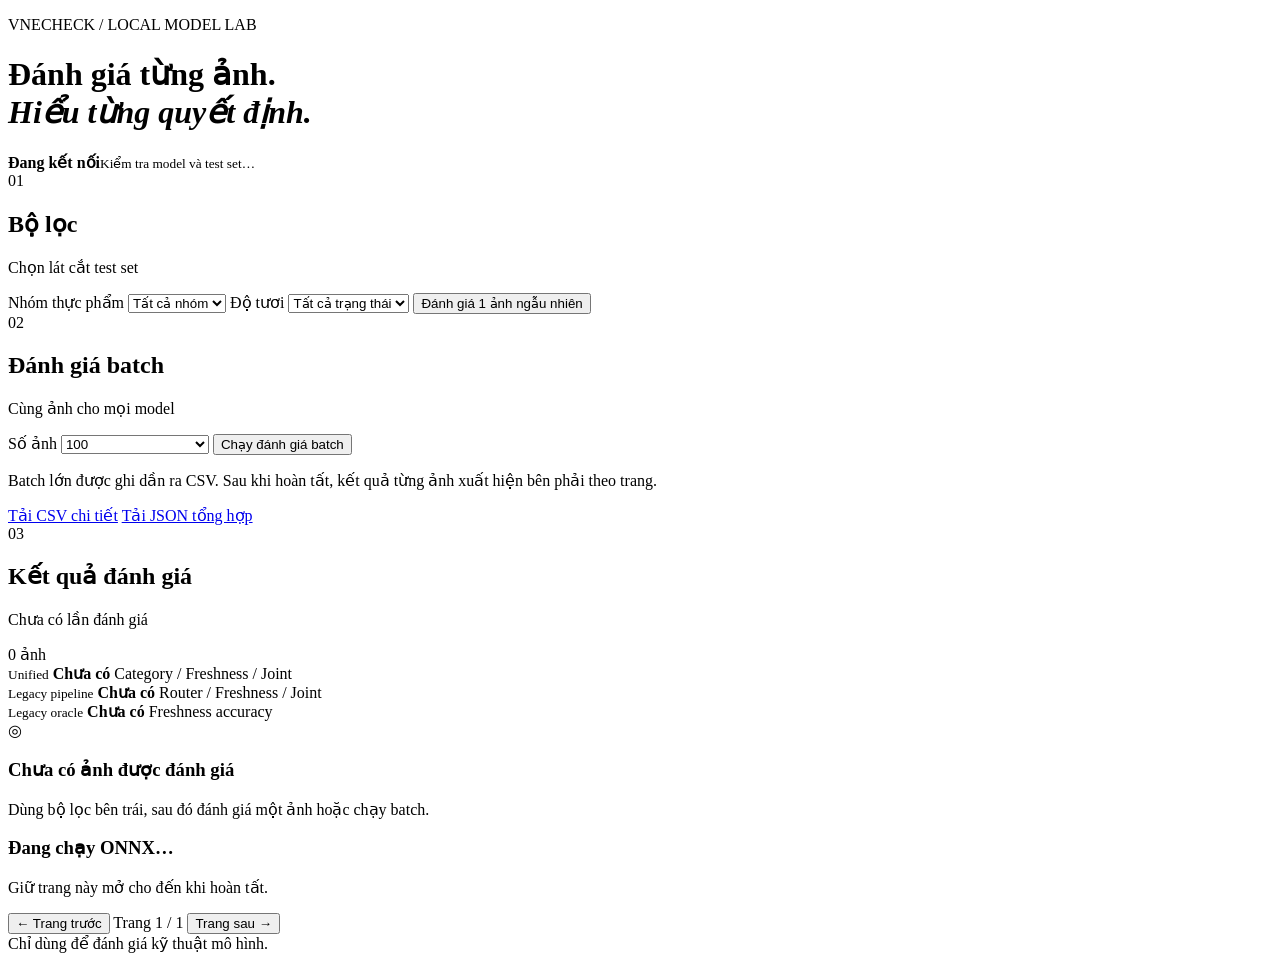
==== local_web/static/index.html @ d5f2560d "add local ONNX evaluation dashboard" ====
<!doctype html>
<html lang="vi">
<head>
  <meta charset="utf-8">
  <meta name="viewport" content="width=device-width, initial-scale=1">
  <title>VneCheck · ONNX Evaluation Lab</title>
  <meta name="description" content="Đánh giá unified và legacy ONNX trên test set VneCheck">
  <link rel="stylesheet" href="/styles.css">
</head>
<body>
  <div class="ambient ambient-a"></div>
  <div class="ambient ambient-b"></div>
  <main class="shell">
    <header class="hero">
      <div>
        <p class="eyebrow">VNECHECK / LOCAL MODEL LAB</p>
        <h1>Đánh giá từng ảnh.<br><em>Hiểu từng quyết định.</em></h1>
      </div>
      <div id="modelStatus" class="status-card loading">
        <span class="status-dot"></span>
        <div><strong>Đang kết nối</strong><small>Kiểm tra model và test set…</small></div>
      </div>
    </header>

    <div class="workspace">
      <aside class="control-panel panel">
        <div class="section-title"><span>01</span><div><h2>Bộ lọc</h2><p>Chọn lát cắt test set</p></div></div>
        <label>Nhóm thực phẩm
          <select id="categoryFilter"><option value="">Tất cả nhóm</option></select>
        </label>
        <label>Độ tươi
          <select id="freshnessFilter"><option value="">Tất cả trạng thái</option></select>
        </label>

        <button id="randomButton" class="button primary full">Đánh giá 1 ảnh ngẫu nhiên</button>

        <div class="separator"></div>
        <div class="section-title compact"><span>02</span><div><h2>Đánh giá batch</h2><p>Cùng ảnh cho mọi model</p></div></div>
        <label>Số ảnh
          <select id="batchSize">
            <option value="25">25</option>
            <option value="100" selected>100</option>
            <option value="500">500</option>
            <option value="1000">1.000</option>
            <option value="5000">5.000</option>
            <option value="0">Toàn bộ tập đang lọc</option>
          </select>
        </label>
        <button id="evaluateButton" class="button secondary full">Chạy đánh giá batch</button>
        <p class="control-note">Batch lớn được ghi dần ra CSV. Sau khi hoàn tất, kết quả từng ảnh xuất hiện bên phải theo trang.</p>

        <div id="reportActions" class="report-actions hidden">
          <a id="downloadCsv" class="button primary" href="#">Tải CSV chi tiết</a>
          <a id="downloadJson" class="button quiet" href="#">Tải JSON tổng hợp</a>
        </div>
      </aside>

      <section class="results-panel panel">
        <div class="results-heading">
          <div class="section-title"><span>03</span><div><h2>Kết quả đánh giá</h2><p id="resultContext">Chưa có lần đánh giá</p></div></div>
          <div id="resultCount" class="result-count">0 ảnh</div>
        </div>

        <div id="summaryStrip" class="summary-strip hidden">
          <div class="summary-group">
            <small>Unified</small>
            <strong id="unifiedSummary">Chưa có</strong>
            <span id="unifiedSubSummary">Category / Freshness / Joint</span>
          </div>
          <div class="summary-group">
            <small>Legacy pipeline</small>
            <strong id="legacySummary">Chưa có</strong>
            <span id="legacySubSummary">Router / Freshness / Joint</span>
          </div>
          <div class="summary-group">
            <small>Legacy oracle</small>
            <strong id="oracleSummary">Chưa có</strong>
            <span>Freshness accuracy</span>
          </div>
        </div>

        <div id="emptyState" class="empty-state">
          <div class="empty-icon">◎</div>
          <h3>Chưa có ảnh được đánh giá</h3>
          <p>Dùng bộ lọc bên trái, sau đó đánh giá một ảnh hoặc chạy batch.</p>
        </div>

        <div id="loadingState" class="loading-state hidden">
          <span class="spinner"></span>
          <h3 id="loadingTitle">Đang chạy ONNX…</h3>
          <p id="loadingText">Giữ trang này mở cho đến khi hoàn tất.</p>
        </div>

        <div id="resultList" class="result-list hidden"></div>

        <nav id="pagination" class="pagination hidden" aria-label="Phân trang kết quả">
          <button id="previousPage" class="page-button">← Trang trước</button>
          <span id="pageInfo">Trang 1 / 1</span>
          <button id="nextPage" class="page-button">Trang sau →</button>
        </nav>
      </section>
    </div>

    <footer><span>Chỉ dùng để đánh giá kỹ thuật mô hình.</span><span id="datasetSummary"></span></footer>
  </main>
  <div id="toast" class="toast"></div>
  <script src="/app.js"></script>
</body>
</html>
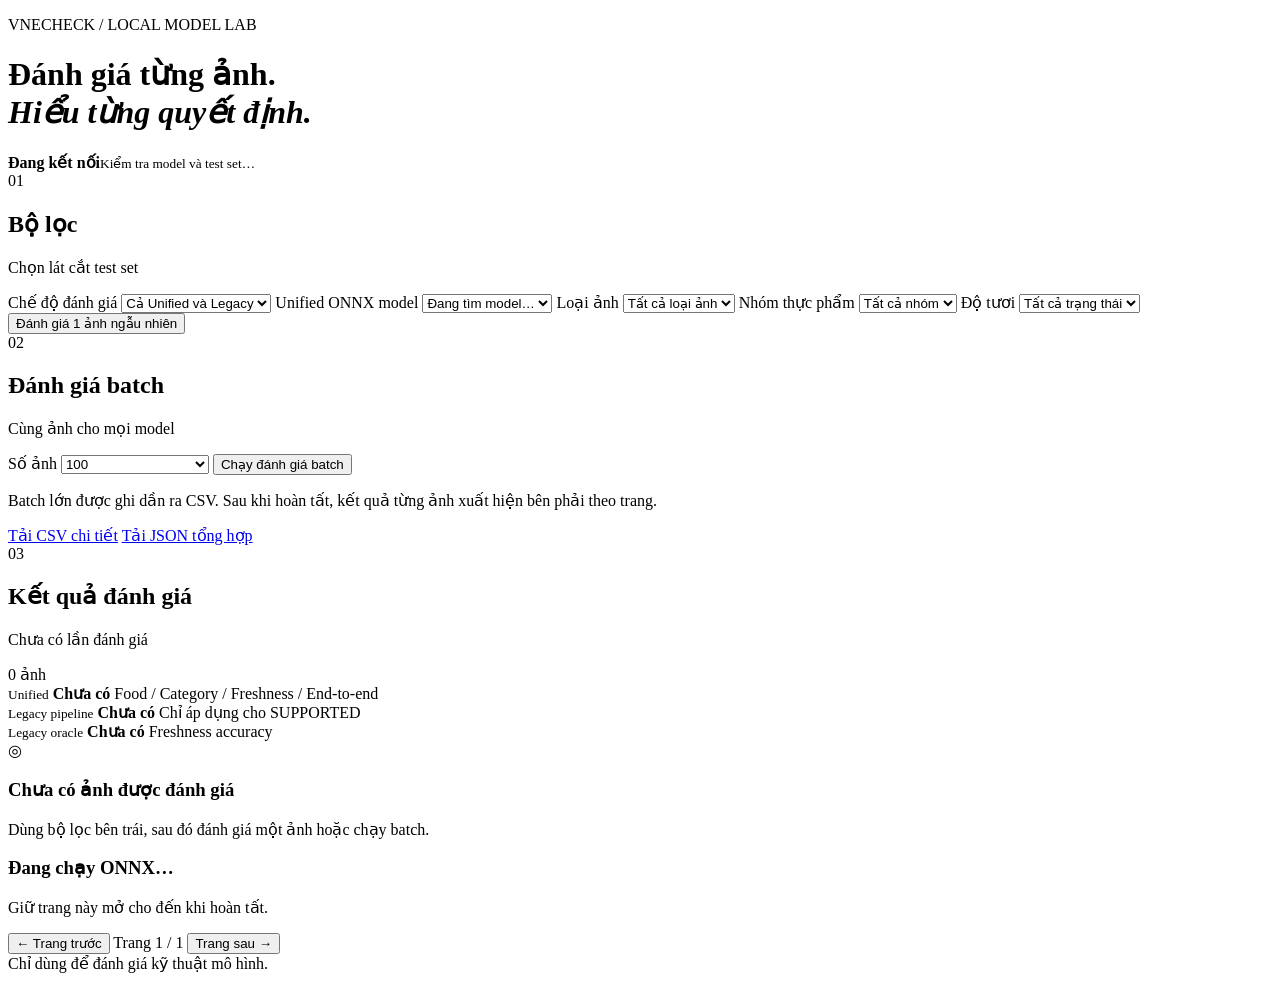
==== commit b3675db9: "feat: add negative data pipeline and multi-model evaluation" ====
--- a/local_web/static/index.html
+++ b/local_web/static/index.html
@@ -25,6 +25,19 @@
     <div class="workspace">
       <aside class="control-panel panel">
         <div class="section-title"><span>01</span><div><h2>Bộ lọc</h2><p>Chọn lát cắt test set</p></div></div>
+        <label>Chế độ đánh giá
+          <select id="modelFilter">
+            <option value="both" selected>Cả Unified và Legacy</option>
+            <option value="unified">Chỉ Unified</option>
+            <option value="legacy">Chỉ Legacy</option>
+          </select>
+        </label>
+        <label>Unified ONNX model
+          <select id="unifiedModelFilter"><option value="">Đang tìm model…</option></select>
+        </label>
+        <label>Loại ảnh
+          <select id="foodStatusFilter"><option value="">Tất cả loại ảnh</option></select>
+        </label>
         <label>Nhóm thực phẩm
           <select id="categoryFilter"><option value="">Tất cả nhóm</option></select>
         </label>
@@ -65,12 +78,12 @@
           <div class="summary-group">
             <small>Unified</small>
             <strong id="unifiedSummary">Chưa có</strong>
-            <span id="unifiedSubSummary">Category / Freshness / Joint</span>
+            <span id="unifiedSubSummary">Food / Category / Freshness / End-to-end</span>
           </div>
           <div class="summary-group">
             <small>Legacy pipeline</small>
             <strong id="legacySummary">Chưa có</strong>
-            <span id="legacySubSummary">Router / Freshness / Joint</span>
+            <span id="legacySubSummary">Chỉ áp dụng cho SUPPORTED</span>
           </div>
           <div class="summary-group">
             <small>Legacy oracle</small>
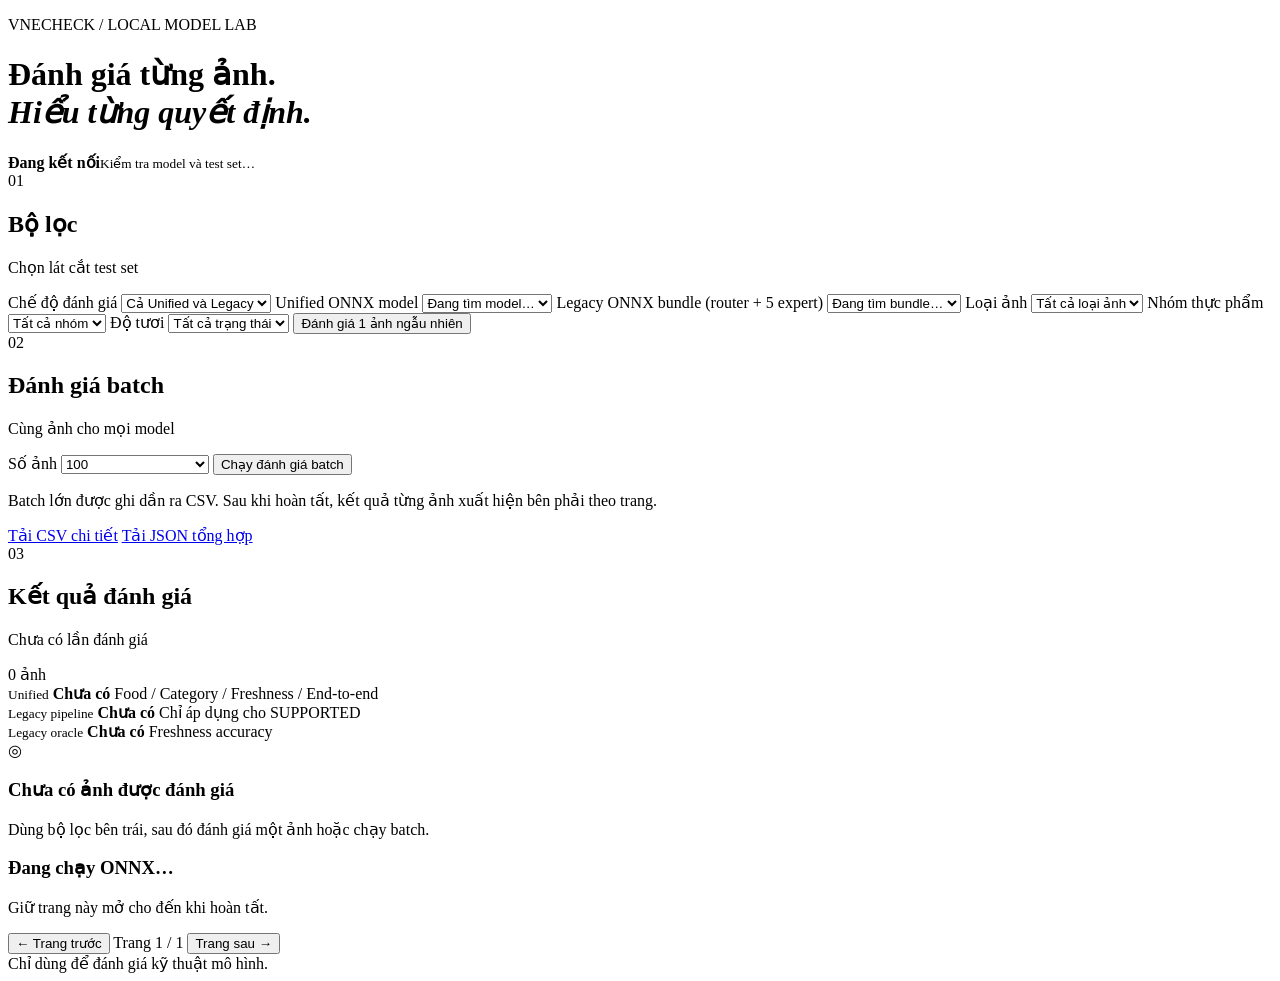
==== commit 9e4f2bcc: "feat: support selectable ONNX model registries" ====
--- a/local_web/static/index.html
+++ b/local_web/static/index.html
@@ -34,6 +34,9 @@
         </label>
         <label>Unified ONNX model
           <select id="unifiedModelFilter"><option value="">Đang tìm model…</option></select>
+        </label>
+        <label>Legacy ONNX bundle (router + 5 expert)
+          <select id="legacyBundleFilter"><option value="">Đang tìm bundle…</option></select>
         </label>
         <label>Loại ảnh
           <select id="foodStatusFilter"><option value="">Tất cả loại ảnh</option></select>
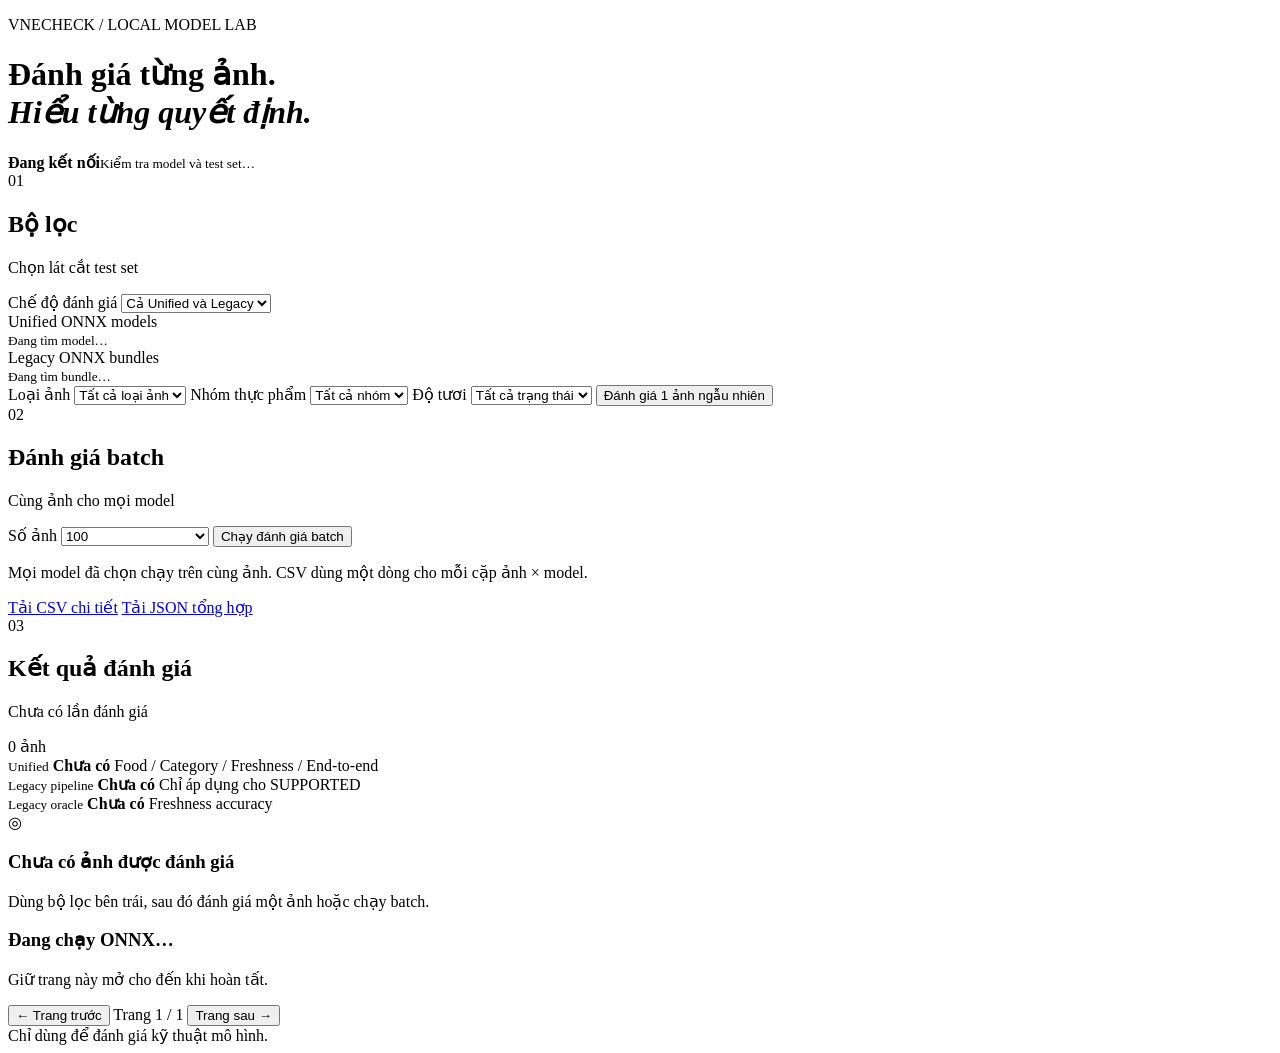
==== commit 9ec22b0b: "feat: compare multiple ONNX models in local web" ====
--- a/local_web/static/index.html
+++ b/local_web/static/index.html
@@ -32,12 +32,14 @@
             <option value="legacy">Chỉ Legacy</option>
           </select>
         </label>
-        <label>Unified ONNX model
-          <select id="unifiedModelFilter"><option value="">Đang tìm model…</option></select>
-        </label>
-        <label>Legacy ONNX bundle (router + 5 expert)
-          <select id="legacyBundleFilter"><option value="">Đang tìm bundle…</option></select>
-        </label>
+        <div class="picker-field">
+          <span class="picker-label">Unified ONNX models</span>
+          <div id="unifiedModelFilter" class="model-picker"><small>Đang tìm model…</small></div>
+        </div>
+        <div class="picker-field">
+          <span class="picker-label">Legacy ONNX bundles</span>
+          <div id="legacyBundleFilter" class="model-picker"><small>Đang tìm bundle…</small></div>
+        </div>
         <label>Loại ảnh
           <select id="foodStatusFilter"><option value="">Tất cả loại ảnh</option></select>
         </label>
@@ -63,7 +65,7 @@
           </select>
         </label>
         <button id="evaluateButton" class="button secondary full">Chạy đánh giá batch</button>
-        <p class="control-note">Batch lớn được ghi dần ra CSV. Sau khi hoàn tất, kết quả từng ảnh xuất hiện bên phải theo trang.</p>
+        <p class="control-note">Mọi model đã chọn chạy trên cùng ảnh. CSV dùng một dòng cho mỗi cặp ảnh × model.</p>
 
         <div id="reportActions" class="report-actions hidden">
           <a id="downloadCsv" class="button primary" href="#">Tải CSV chi tiết</a>
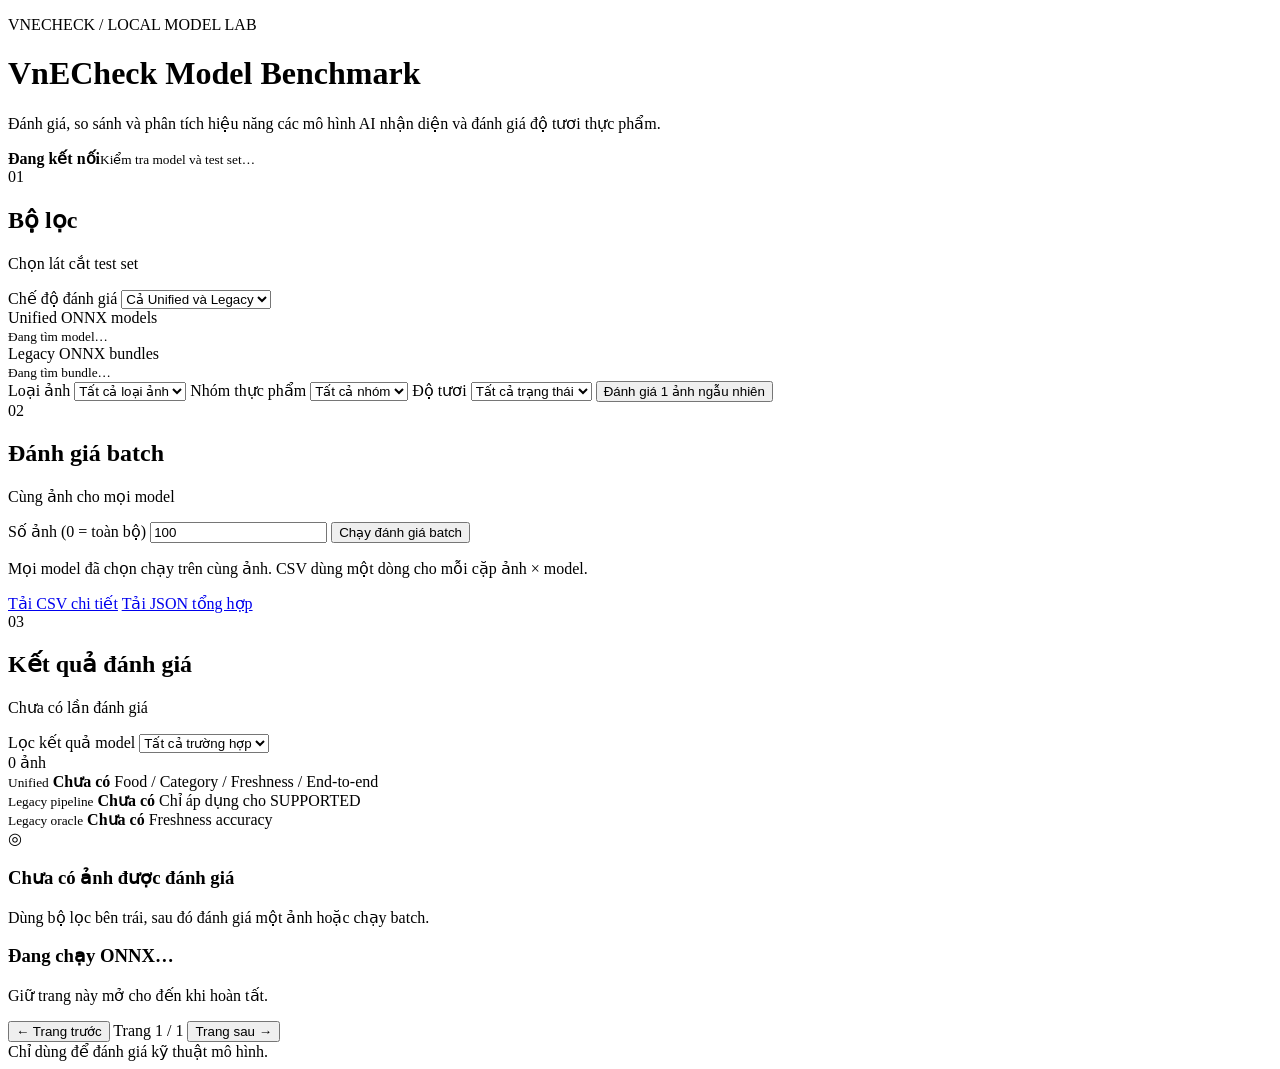
==== commit d9c29c99: "feat: group batch benchmark results by image" ====
--- a/local_web/static/index.html
+++ b/local_web/static/index.html
@@ -3,7 +3,7 @@
 <head>
   <meta charset="utf-8">
   <meta name="viewport" content="width=device-width, initial-scale=1">
-  <title>VneCheck · ONNX Evaluation Lab</title>
+  <title>VnECheck Model Benchmark</title>
   <meta name="description" content="Đánh giá unified và legacy ONNX trên test set VneCheck">
   <link rel="stylesheet" href="/styles.css">
 </head>
@@ -14,7 +14,8 @@
     <header class="hero">
       <div>
         <p class="eyebrow">VNECHECK / LOCAL MODEL LAB</p>
-        <h1>Đánh giá từng ảnh.<br><em>Hiểu từng quyết định.</em></h1>
+        <h1>VnECheck Model Benchmark</h1>
+        <p class="hero-subtitle">Đánh giá, so sánh và phân tích hiệu năng các mô hình AI nhận diện và đánh giá độ tươi thực phẩm.</p>
       </div>
       <div id="modelStatus" class="status-card loading">
         <span class="status-dot"></span>
@@ -54,15 +55,8 @@
 
         <div class="separator"></div>
         <div class="section-title compact"><span>02</span><div><h2>Đánh giá batch</h2><p>Cùng ảnh cho mọi model</p></div></div>
-        <label>Số ảnh
-          <select id="batchSize">
-            <option value="25">25</option>
-            <option value="100" selected>100</option>
-            <option value="500">500</option>
-            <option value="1000">1.000</option>
-            <option value="5000">5.000</option>
-            <option value="0">Toàn bộ tập đang lọc</option>
-          </select>
+        <label>Số ảnh (0 = toàn bộ)
+          <input id="batchSize" type="number" min="0" step="1" value="100" inputmode="numeric">
         </label>
         <button id="evaluateButton" class="button secondary full">Chạy đánh giá batch</button>
         <p class="control-note">Mọi model đã chọn chạy trên cùng ảnh. CSV dùng một dòng cho mỗi cặp ảnh × model.</p>
@@ -76,7 +70,16 @@
       <section class="results-panel panel">
         <div class="results-heading">
           <div class="section-title"><span>03</span><div><h2>Kết quả đánh giá</h2><p id="resultContext">Chưa có lần đánh giá</p></div></div>
-          <div id="resultCount" class="result-count">0 ảnh</div>
+          <div class="result-tools">
+            <label>Lọc kết quả model
+              <select id="resultCorrectnessFilter">
+                <option value="all">Tất cả trường hợp</option>
+                <option value="correct">Đánh giá đúng</option>
+                <option value="incorrect">Đánh giá sai</option>
+              </select>
+            </label>
+            <div id="resultCount" class="result-count">0 ảnh</div>
+          </div>
         </div>
 
         <div id="summaryStrip" class="summary-strip hidden">
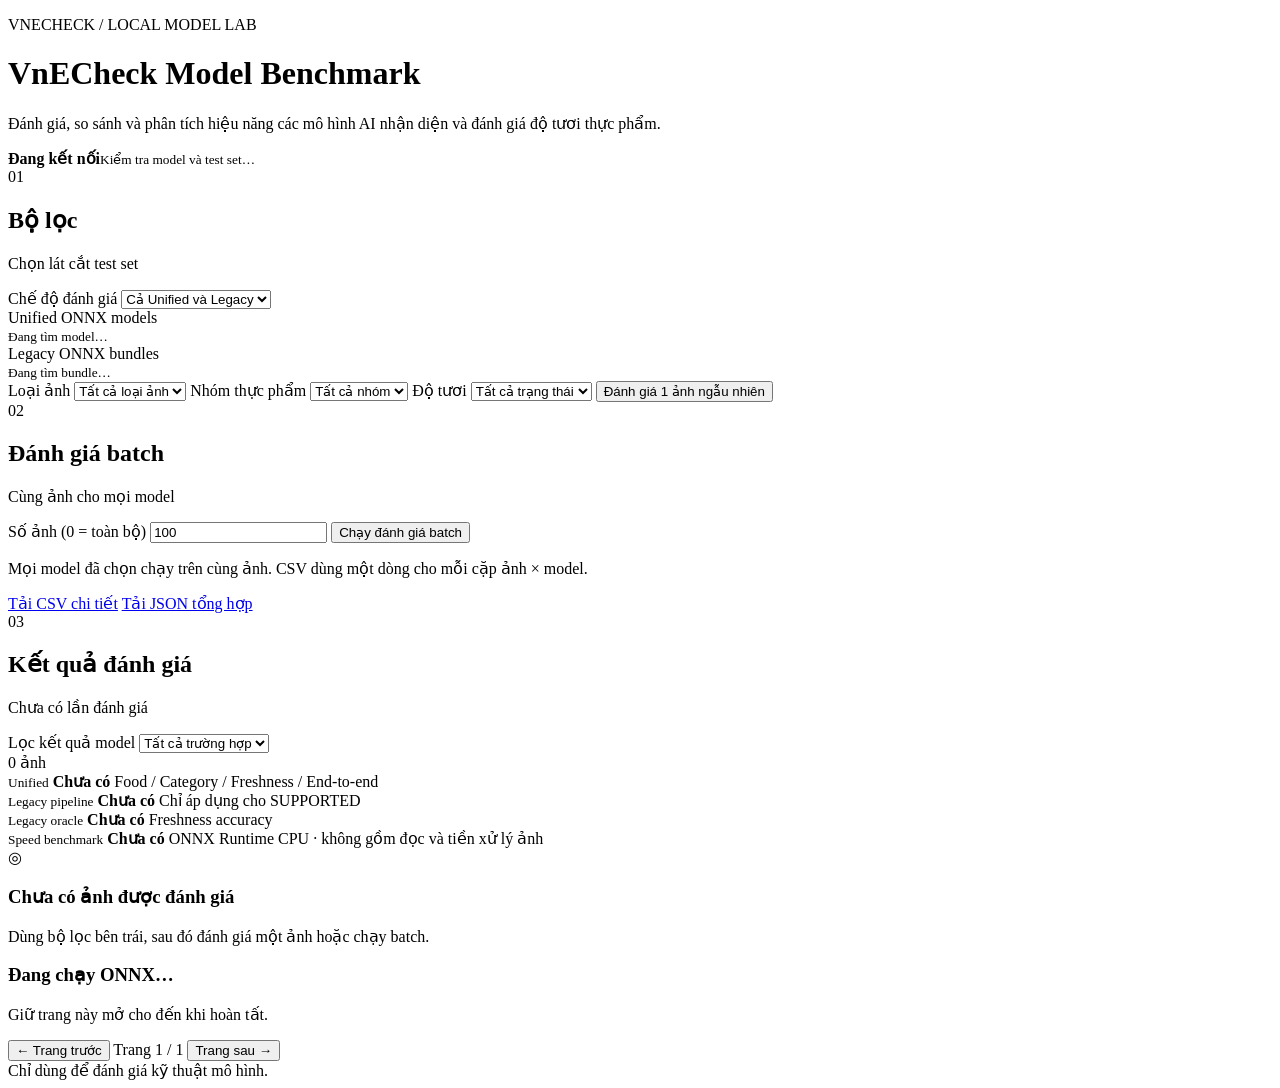
==== commit 9a5b7ccb: "feat: add ONNX speed benchmarks to web" ====
--- a/local_web/static/index.html
+++ b/local_web/static/index.html
@@ -98,6 +98,11 @@
             <strong id="oracleSummary">Chưa có</strong>
             <span>Freshness accuracy</span>
           </div>
+          <div class="summary-group">
+            <small>Speed benchmark</small>
+            <strong id="runtimeSummary">Chưa có</strong>
+            <span id="runtimeSubSummary">ONNX Runtime CPU · không gồm đọc và tiền xử lý ảnh</span>
+          </div>
         </div>
 
         <div id="emptyState" class="empty-state">
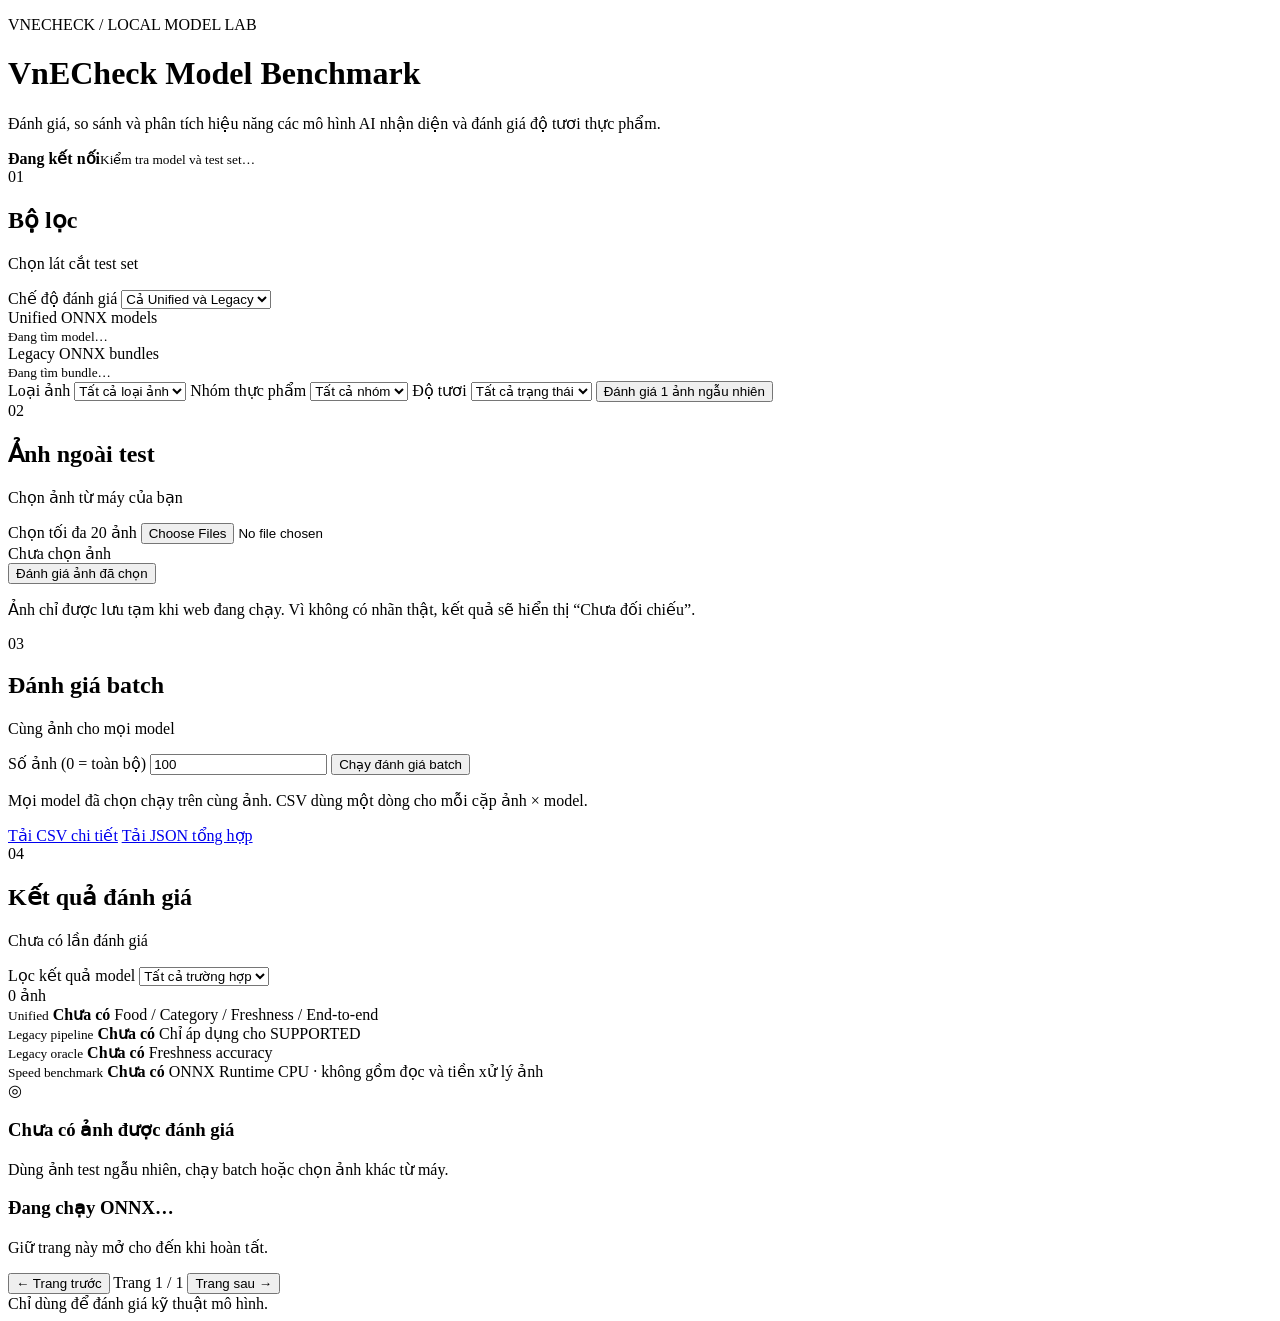
==== commit 17417d2a: "feat: support external image evaluation" ====
--- a/local_web/static/index.html
+++ b/local_web/static/index.html
@@ -54,7 +54,16 @@
         <button id="randomButton" class="button primary full">Đánh giá 1 ảnh ngẫu nhiên</button>
 
         <div class="separator"></div>
-        <div class="section-title compact"><span>02</span><div><h2>Đánh giá batch</h2><p>Cùng ảnh cho mọi model</p></div></div>
+        <div class="section-title compact"><span>02</span><div><h2>Ảnh ngoài test</h2><p>Chọn ảnh từ máy của bạn</p></div></div>
+        <label class="upload-field">Chọn tối đa 20 ảnh
+          <input id="uploadImages" type="file" accept="image/*" multiple>
+        </label>
+        <div id="uploadSelection" class="upload-selection">Chưa chọn ảnh</div>
+        <button id="uploadButton" class="button quiet full">Đánh giá ảnh đã chọn</button>
+        <p class="control-note">Ảnh chỉ được lưu tạm khi web đang chạy. Vì không có nhãn thật, kết quả sẽ hiển thị “Chưa đối chiếu”.</p>
+
+        <div class="separator"></div>
+        <div class="section-title compact"><span>03</span><div><h2>Đánh giá batch</h2><p>Cùng ảnh cho mọi model</p></div></div>
         <label>Số ảnh (0 = toàn bộ)
           <input id="batchSize" type="number" min="0" step="1" value="100" inputmode="numeric">
         </label>
@@ -69,7 +78,7 @@
 
       <section class="results-panel panel">
         <div class="results-heading">
-          <div class="section-title"><span>03</span><div><h2>Kết quả đánh giá</h2><p id="resultContext">Chưa có lần đánh giá</p></div></div>
+          <div class="section-title"><span>04</span><div><h2>Kết quả đánh giá</h2><p id="resultContext">Chưa có lần đánh giá</p></div></div>
           <div class="result-tools">
             <label>Lọc kết quả model
               <select id="resultCorrectnessFilter">
@@ -108,7 +117,7 @@
         <div id="emptyState" class="empty-state">
           <div class="empty-icon">◎</div>
           <h3>Chưa có ảnh được đánh giá</h3>
-          <p>Dùng bộ lọc bên trái, sau đó đánh giá một ảnh hoặc chạy batch.</p>
+          <p>Dùng ảnh test ngẫu nhiên, chạy batch hoặc chọn ảnh khác từ máy.</p>
         </div>
 
         <div id="loadingState" class="loading-state hidden">
